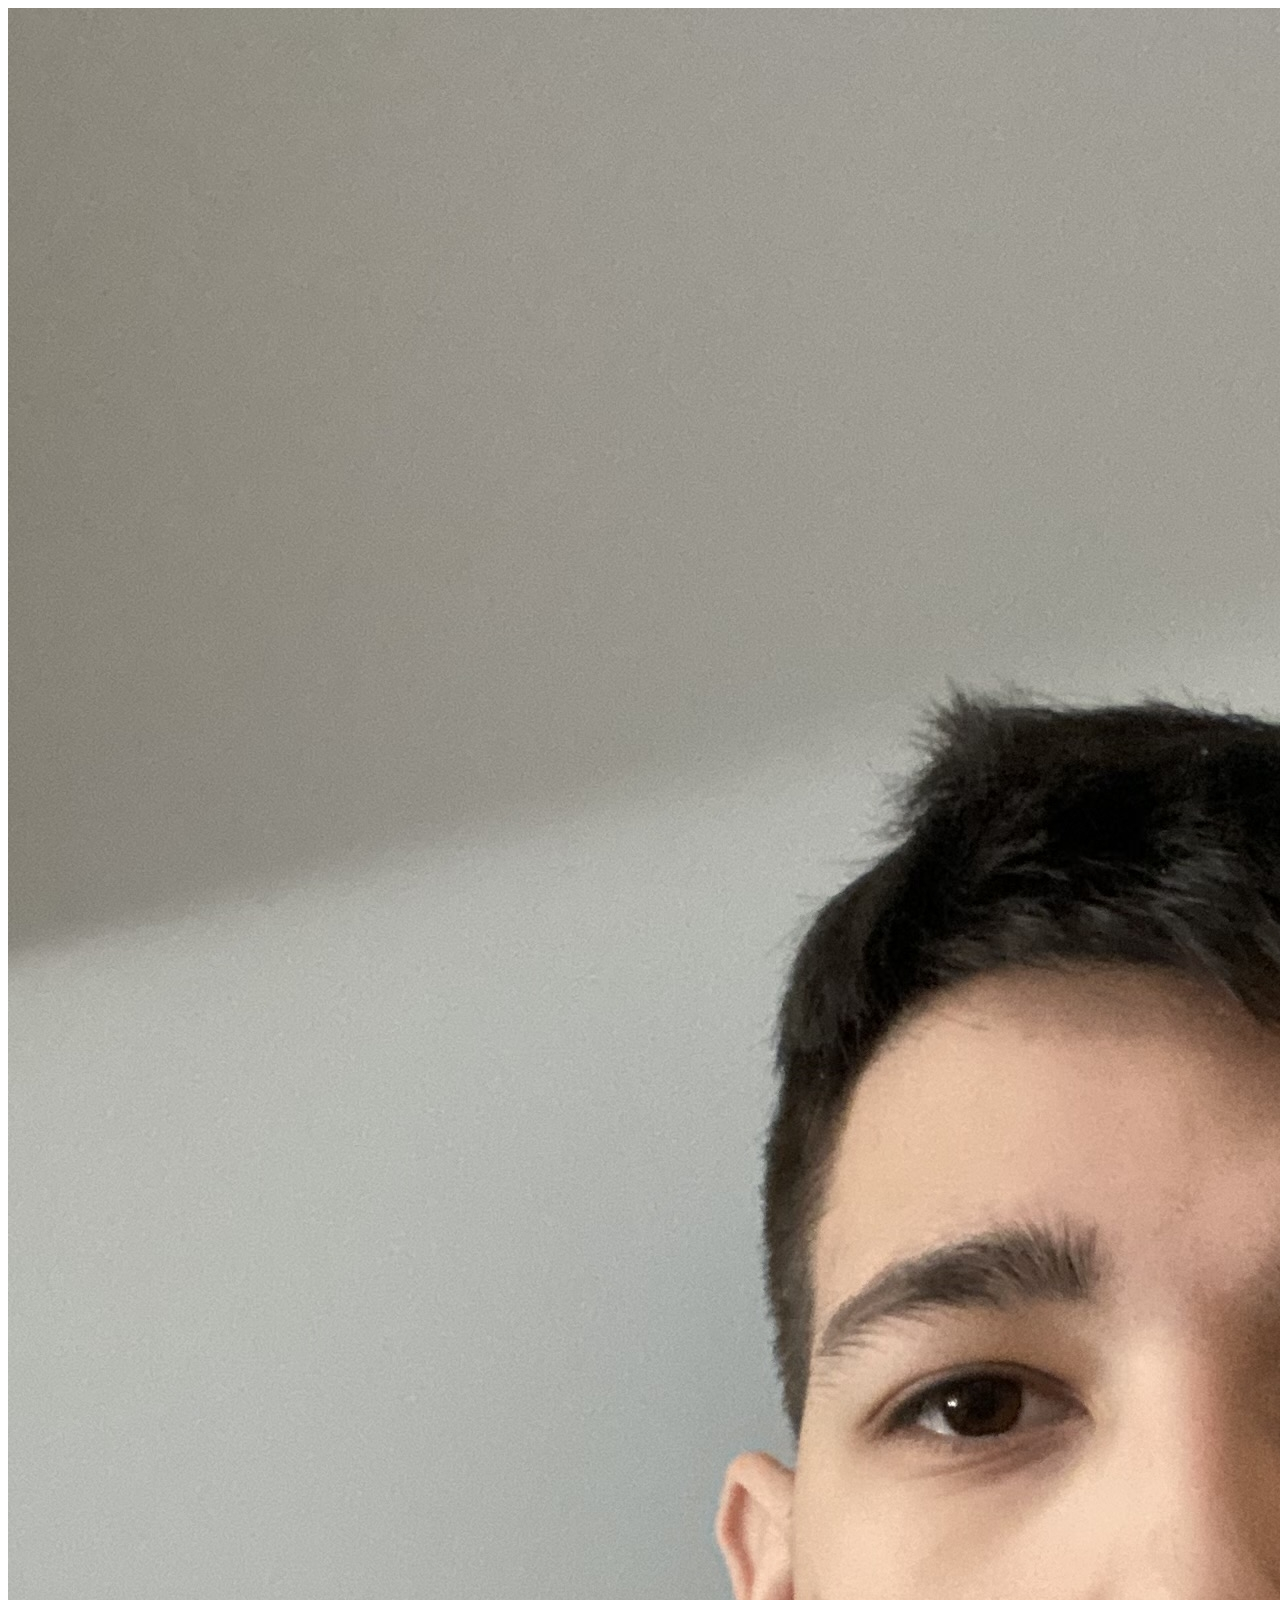
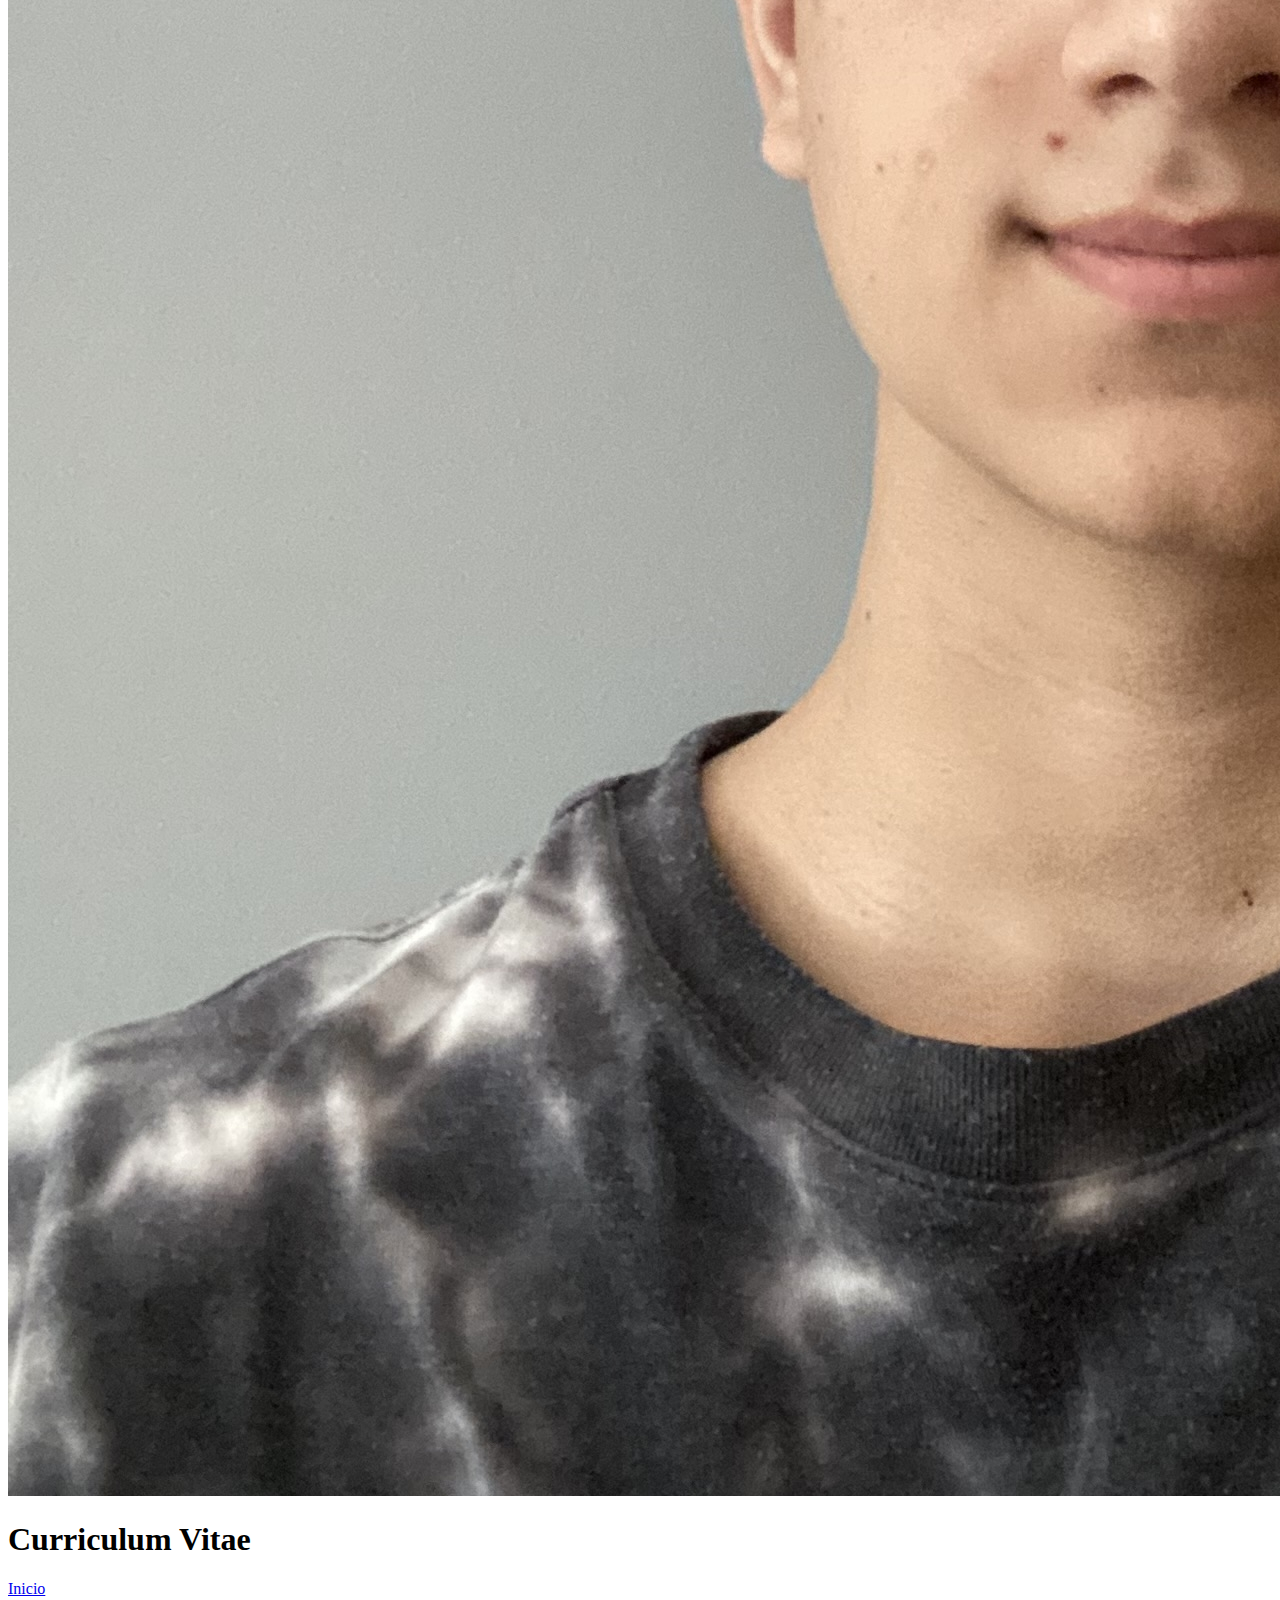
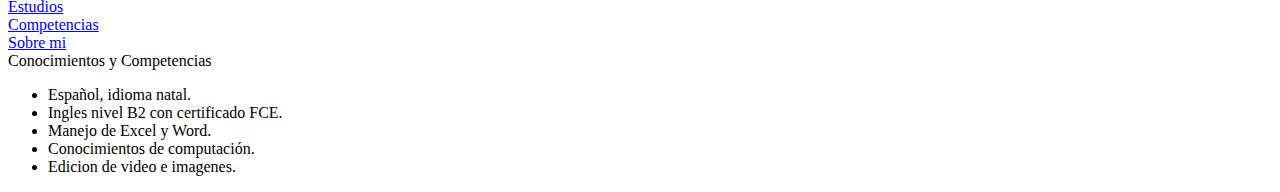
==== conocimientos.html @ 7c3e820c "Add files via upload" ====
<!DOCTYPE html>
<html lang="es">
<head>
    <meta charset="UTF-8">
    <meta http-equiv="X-UA-Compatible" content="IE=edge">
    <meta name="viewport" content="width=device-width, initial-scale=1.0">
    <link rel="stylesheet" href="CSS/estilos.css">
    <title>Curriculum Vitae</title>
</head>
<body>
<img class="foto" src="foto.jpg" alt="fotocv">
<div class="header"><header></header></div>
<div><h1>Curriculum Vitae</h1></div>
<div class="botonera"></div>
<div class="boton1"></div>
<div class="btext1"> <a href="index.html">Inicio</a></div>
<div class="boton2"></div>
<div class="btext2"><a href="estudios.html">Estudios</a></div>
<div class="boton3"></div>
<div class="btext3"><a href="conocimientos.html">Competencias</a></div>
<div class="boton4"></div>
<div class="btext4"><a href="sobremi.html">Sobre mi</a></div>
<div class="caja3"></div>
<div class="titulocaja3">Conocimientos y Competencias</div>
<div class="textocaja3">
    <ul>
        <li>Español, idioma natal.</li>
        <li>Ingles nivel B2 con certificado FCE.</li>
        <li>Manejo de Excel y Word.</li>
        <li>Conocimientos de computación.</li>
        <li>Edicion de video e imagenes.</li>
    </ul>
</div>
<div class="footer"><footer></footer></div>










</body>
</html>
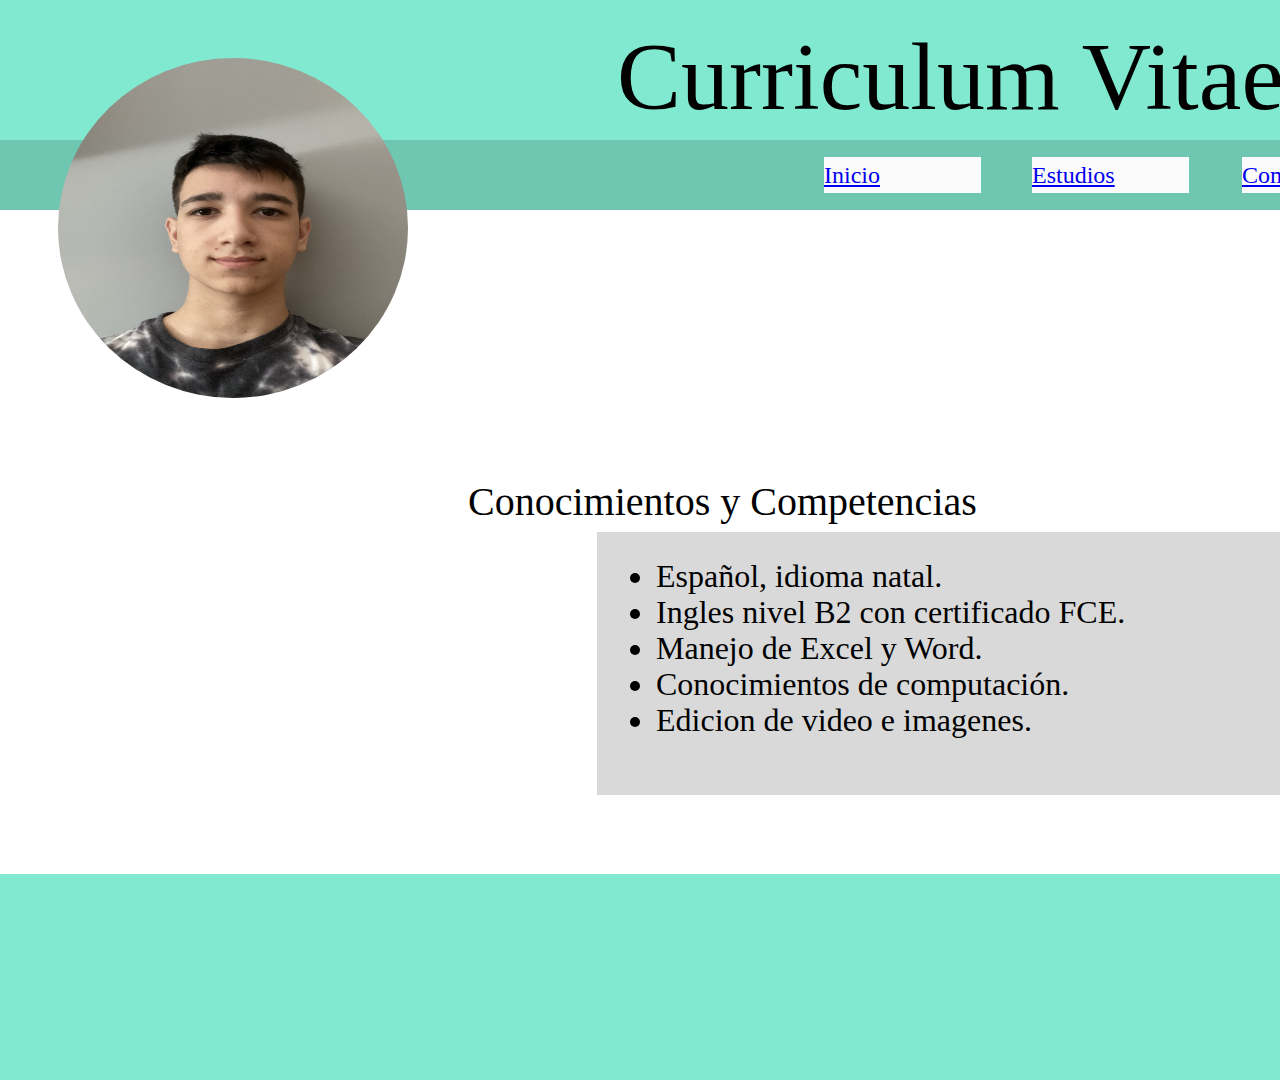
==== commit b0ac09a6: "Add files via upload" ====
--- a/conocimientos.html
+++ b/conocimientos.html
@@ -4,7 +4,7 @@
     <meta charset="UTF-8">
     <meta http-equiv="X-UA-Compatible" content="IE=edge">
     <meta name="viewport" content="width=device-width, initial-scale=1.0">
-    <link rel="stylesheet" href="CSS/estilos.css">
+    <link rel="stylesheet" href="estilos.css">
     <title>Curriculum Vitae</title>
 </head>
 <body>
--- a/estilos.css
+++ b/estilos.css
@@ -0,0 +1,434 @@
+
+
+.botonera{
+    position: absolute;
+    width: 100%;
+    height: 70px;
+    left: 0px;
+    top: 140px;
+    
+    background: #6FC6B1;
+}
+
+
+
+
+footer{
+    position: absolute;
+    width: 100%;
+    height: 206px;
+    left: 0px;
+    top: 874px;
+    
+    background: #81E9D0;
+}
+
+
+
+
+header{
+    position: absolute;
+    width: 100%     ;
+    height: 140px;
+    left: 0px;
+    top: 0px;
+    
+    background: #81E9D0;
+}
+
+
+
+
+h1{
+    position: absolute;
+width: 685px;
+height: 119px;
+left: 617px;
+top: -50px;
+
+font-family: 'Crimson Text';
+font-style: normal;
+font-weight: 400;
+font-size: 6rem;
+line-height: 125px;
+
+color: #000000;
+
+    
+}
+
+
+
+
+.foto{
+    position: relative;
+    width: 350px;
+    height: 340px;
+    left: 50px;
+    top: 50px;
+    z-index: 100;
+    border-radius: 50%;
+    
+ 
+}
+
+
+.boton1{
+
+    position: absolute;
+    width: 157px;
+    height: 36px;
+    left: 824px;
+    top: 157px;
+    
+    background: #FBFBFB;
+    transform: matrix(-1, 0, 0, 1, 0, 0);
+
+}
+
+.btext1{
+
+    position: absolute;
+    width: 157px;
+    height: 36px;
+    left: 824px;
+    top: 157px;
+    
+
+    font-family: 'Crimson Pro';
+    font-style: normal;
+    font-weight: 400;
+    font-size: 1.5rem;
+    line-height: 27px;
+    display: flex;
+    align-items: center;
+    text-align: center;
+    
+    color: #000000;   
+}
+
+
+
+.boton2
+{
+
+    position: absolute;
+    width: 157px;
+    height: 36px;
+    left: 1032px;
+    top: 157px;
+    
+    background: #FBFBFB;
+    transform: matrix(-1, 0, 0, 1, 0, 0);
+
+}
+
+.btext2{
+    position: absolute;
+    width: 157px;
+    height: 36px;
+    left: 1032px;
+    top: 157px;
+    
+
+    font-family: 'Crimson Pro';
+font-style: normal;
+font-weight: 400;
+font-size: 1.5rem;
+line-height: 27px;
+display: flex;
+align-items: center;
+text-align: center;
+}
+
+
+.boton3{
+    position: absolute;
+    width: 157px;
+    height: 36px;
+    left: 1242px;
+    top: 157px;
+    
+    background: #FBFBFB;
+    transform: matrix(-1, 0, 0, 1, 0, 0);
+
+}
+
+.btext3{
+    position: absolute;
+width: 157px;
+height: 36px;
+left: 1242px;
+top: 157px;
+
+
+font-family: 'Crimson Pro';
+font-style: normal;
+font-weight: 400;
+font-size: 1.5rem;
+line-height: 27px;
+display: flex;
+align-items: center;
+text-align: center;
+
+color: #000000;    
+}
+
+.boton4{
+    position: absolute;
+    width: 157px;
+    height: 36px;
+    left: 1447px;
+    top: 157px;
+    
+    background: #FBFBFB;
+    transform: matrix(-1, 0, 0, 1, 0, 0);
+}
+
+
+.btext4{
+    position: absolute;
+    width: 157px;
+    height: 36px;
+    left: 1447px;
+    top: 157px;
+    
+
+    
+font-family: 'Crimson Pro';
+font-style: normal;
+font-weight: 400;
+font-size: 1.5rem;
+line-height: 27px;
+display: flex;
+align-items: center;
+text-align: center;
+
+color: #000000;
+}
+
+
+.caja1{
+    position: absolute;
+    width: 775px;
+    height: 263px;
+    left: 616px;
+    top: 525px;
+    
+    background: #D9D9D9;
+    transform: matrix(-1, 0, 0, 1, 0, 0);
+
+}
+
+
+
+
+.titulocaja1{
+    position: absolute;
+    width: 481px;
+    height: 44px;
+    left: 510px;
+    top: 447px;
+    
+    font-family: 'Crimson Pro';
+    font-style: normal;
+    font-weight: 400;
+    font-size: 40px;
+    line-height: 44px;
+    display: flex;
+    align-items: center;
+    
+    color: #000000;
+    
+}
+
+
+
+
+.textocaja1{
+    position: absolute;
+    width: 514px;
+    height: 195px;
+    left: 616px;
+    top: 525px;
+
+font-family: 'Crimson Pro';
+font-style: normal;
+font-weight: 400;
+font-size: 2rem;
+line-height: 36px;
+display: flex;
+align-items: center;
+text-align: justify;
+
+color: #000000;
+    
+}
+
+.caja2{
+    position: absolute;
+width: 775px;
+height: 263px;
+left: 597px;
+    top: 532px;
+
+background: #D9D9D9;
+transform: matrix(-1, 0, 0, 1, 0, 0);
+}
+
+.titulocaja2{
+    position: absolute;
+    width: 481px;
+    height: 44px;
+    left: 510px;
+    top: 447px;
+    
+    font-family: 'Crimson Pro';
+    font-style: normal;
+    font-weight: 400;
+    font-size: 40px;
+    line-height: 44px;
+    display: flex;
+    align-items: center;
+    
+    color: #000000;
+}
+
+
+.textocaja2{
+    position: absolute;
+    width: 663px;
+    height: 181px;
+    left: 597px;
+    top: 570px;
+    
+    font-family: 'Crimson Pro';
+    font-style: normal;
+    font-weight: 400;
+    font-size: 2rem;
+    line-height: 36px;
+    display: flex;
+    align-items: center;
+    text-align: justify;
+    
+    color: #000000;
+}
+
+
+.caja3{
+    position: absolute;
+width: 775px;
+height: 263px;
+left: 597px;
+    top: 532px;
+
+background: #D9D9D9;
+transform: matrix(-1, 0, 0, 1, 0, 0);
+}
+
+.titulocaja3{
+position: absolute;
+width: 555px;
+height: 44px;
+left: 468px;
+top: 480px;
+
+font-family: 'Crimson Pro';
+font-style: normal;
+font-weight: 400;
+font-size: 40px;
+line-height: 44px;
+display: flex;
+align-items: center;
+
+color: #000000;
+}
+
+.textocaja3{
+    position: absolute;
+    width: 514px;
+    height: 195px;
+    left: 616px;
+    top: 550px;
+    
+    font-family: 'Crimson Pro';
+    font-style: normal;
+    font-weight: 400;
+    font-size: 2rem;
+    line-height: 36px;
+    display: flex;
+    align-items: center;
+    text-align: justify;
+    
+    color: #000000;    
+}
+
+.titulocaja4{
+    position: absolute;
+    width: 481px;
+    height: 44px;
+    left: 510px;
+    top: 480px;
+    
+    font-family: 'Crimson Pro';
+    font-style: normal;
+    font-weight: 400;
+    font-size: 40px;
+    line-height: 44px;
+    display: flex;
+    align-items: center;
+    
+    color: #000000;  
+}
+
+
+
+.textocaja4{
+    position: absolute;
+width: 663px;
+height: 195px;
+left: 616px;
+top: 555px;
+
+font-family: 'Crimson Pro';
+font-style: normal;
+font-weight: 400;
+font-size: 2rem;
+line-height: 36px;
+display: flex;
+align-items: center;
+text-align: justify;
+
+color: #000000;
+
+}
+
+
+
+
+
+
+
+
+
+
+
+
+
+
+
+
+
+
+
+
+
+
+
+
+
+
+
+
+
+
